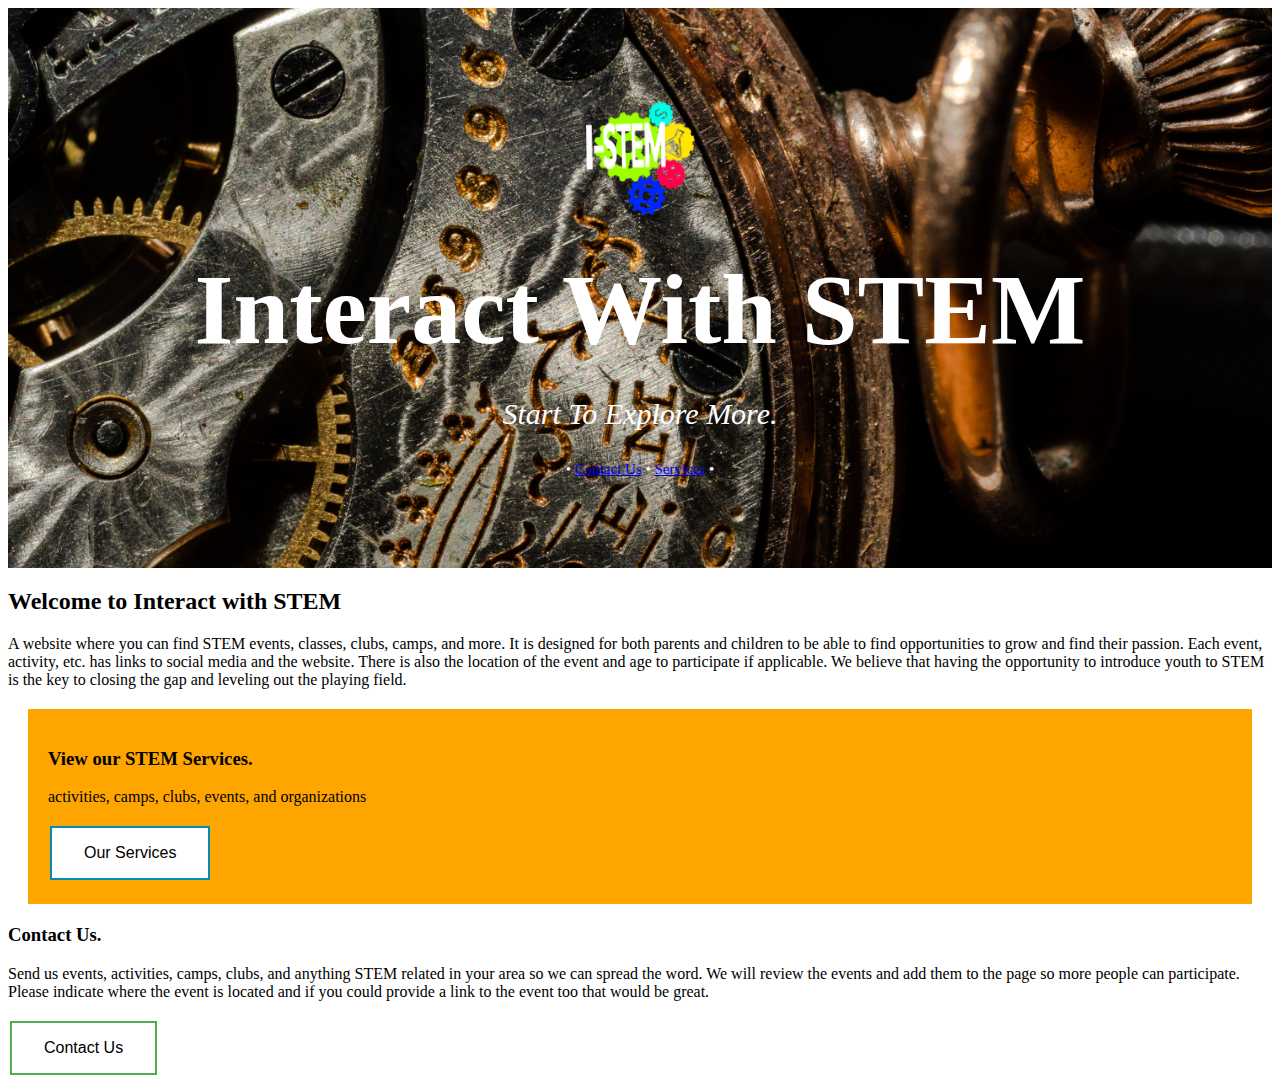
==== index.html @ 609e3748 "website text" ====
<!DOCTYPE html>
<html lang="en">
<head>
    <meta charset="UTF-8">
    <title>Home Page</title>
    <link href="css/styles.css" rel="stylesheet" type="text/css">
</head>
<body>
    <div style="background-image: url('images/josh-redd-zBtM8P2OaeA-unsplash.jpg'); background-size: cover; height:480px; padding-top: 80px; text-align: center;">
        <img src="images/png-image-f21a690283cf-1-copy_1.png" style="height:150px;">
        <h1 style="font-size:100px; color:white; margin:10px;">Interact With STEM</h1>
        <p style="font-size:30px; color: white;"><em>Start To Explore More.</em></p>
        <nav>
            <p style="font-size: 15px; color: white;">
                •
                <a href="html/contact.html">Contact Us</a>
                •
                <a href="html/services.html">Services</a>
                •
            </p>
        </nav>
    </div>
    <h2>Welcome to Interact with STEM</h2>
    <p> A website where you can find STEM events, classes, clubs, camps, and more. It is designed for both parents and children to be able to find opportunities to grow and find their passion. Each event, activity, etc. has links to social media and the website. There is also the location of the event and age to participate if applicable. We believe that having the opportunity to introduce youth to STEM is the key to closing the gap and leveling out the playing field. </p>
    <div class="box">
        <h3>View our STEM Services.</h3>
        <p>activities, camps, clubs, events, and organizations</p>
        <a href="html/services.html">
            <button class="button button2">Our Services</button>
        </a>
    </div>


    <h3>Contact Us.</h3>
    <p>Send us events, activities, camps, clubs, and anything STEM related in your area so we can spread the word. We will review the events and add them to the page so more people can participate. Please indicate where the event is located and if you could provide a link to the event too that would be great. ​</p>
    <a href="html/contact.html">
        <button class="button button1">Contact Us</button>
    </a>


</body>
</html>
---- css/styles.css ----
.button {    border: none;    color: white;    padding: 16px 32px;    text-align: center;    text-decoration: none;    display: inline-block;    font-size: 16px;    margin: 4px 2px;    transition-duration: 0.4s;    cursor: pointer;}.button1 {    background-color: white;    color: black;    border: 2px solid #4CAF50;}.button1:hover {    background-color: #4CAF50;    color: white;}.button2 {    background-color: white;    color: black;    border: 2px solid #008CBA;}.button2:hover {    background-color: #008CBA;    color: white;}.box {    margin: 20px;    padding: 20px;    background: orange;}
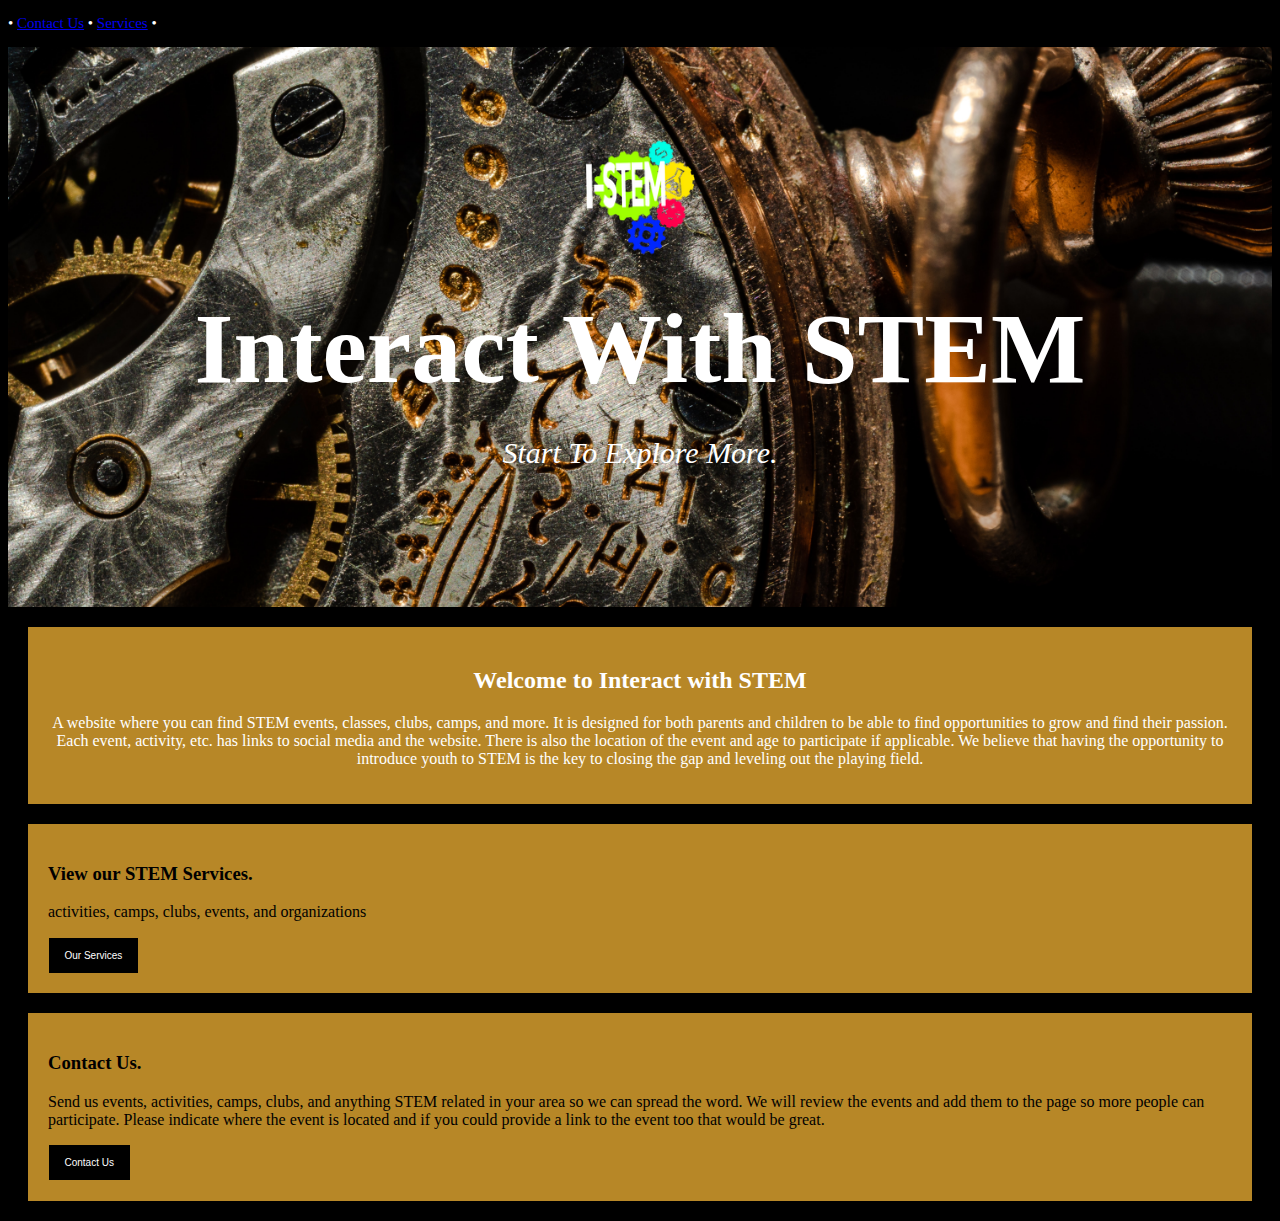
==== commit e0f62092: "website text" ====
--- a/index.html
+++ b/index.html
@@ -5,38 +5,44 @@
     <title>Home Page</title>
     <link href="css/styles.css" rel="stylesheet" type="text/css">
 </head>
-<body>
+<header>
+    <nav>
+        <p style="font-size: 15px; color: #FFFFFF;">
+            •
+            <a href="html/contact.html">Contact Us</a>
+            •
+            <a href="html/services.html">Services</a>
+            •
+        </p>
+    </nav>
+</header>
+<body style="background-color:#000000;">
     <div style="background-image: url('images/josh-redd-zBtM8P2OaeA-unsplash.jpg'); background-size: cover; height:480px; padding-top: 80px; text-align: center;">
         <img src="images/png-image-f21a690283cf-1-copy_1.png" style="height:150px;">
-        <h1 style="font-size:100px; color:white; margin:10px;">Interact With STEM</h1>
-        <p style="font-size:30px; color: white;"><em>Start To Explore More.</em></p>
-        <nav>
-            <p style="font-size: 15px; color: white;">
-                •
-                <a href="html/contact.html">Contact Us</a>
-                •
-                <a href="html/services.html">Services</a>
-                •
-            </p>
-        </nav>
+        <h1 style="font-size:100px; color:#FFFFFF; margin:10px;">Interact With
+            STEM</h1>
+        <p style="font-size:30px; color: #FFFFFF;"><em>Start To Explore More.</em></p>
     </div>
-    <h2>Welcome to Interact with STEM</h2>
-    <p> A website where you can find STEM events, classes, clubs, camps, and more. It is designed for both parents and children to be able to find opportunities to grow and find their passion. Each event, activity, etc. has links to social media and the website. There is also the location of the event and age to participate if applicable. We believe that having the opportunity to introduce youth to STEM is the key to closing the gap and leveling out the playing field. </p>
-    <div class="box">
+    <div class="box1">
+        <h2 style="color:#FFFFFF; text-align: center;">Welcome to Interact with STEM</h2>
+        <p style="color:#FFFFFF; text-align: center;"> A website where you can find STEM events, classes, clubs, camps, and more. It is designed for both parents and children to be able to find opportunities to grow and find their passion. Each event, activity, etc. has links to social media and the website. There is also the location of the event and age to participate if applicable. We believe that having the opportunity to introduce youth to STEM is the key to closing the gap and leveling out the playing field. </p>
+    </div>
+    <div class="box1">
         <h3>View our STEM Services.</h3>
         <p>activities, camps, clubs, events, and organizations</p>
         <a href="html/services.html">
-            <button class="button button2">Our Services</button>
+            <button class="button button1">Our Services</button>
+        </a>
+    </div>
+
+    <div class="box1">
+        <h3>Contact Us.</h3>
+        <p>Send us events, activities, camps, clubs, and anything STEM related in your area so we can spread the word. We will review the events and add them to the page so more people can participate. Please indicate where the event is located and if you could provide a link to the event too that would be great. ​</p>
+        <a href="html/contact.html">
+            <button class="button button1">Contact Us</button>
         </a>
     </div>
 
 
-    <h3>Contact Us.</h3>
-    <p>Send us events, activities, camps, clubs, and anything STEM related in your area so we can spread the word. We will review the events and add them to the page so more people can participate. Please indicate where the event is located and if you could provide a link to the event too that would be great. ​</p>
-    <a href="html/contact.html">
-        <button class="button button1">Contact Us</button>
-    </a>
-
-
 </body>
 </html>--- a/css/styles.css
+++ b/css/styles.css
@@ -1,39 +1,35 @@
 .button {     border: none;     color: white;-    padding: 16px 32px;+    padding: 10px 14px;     text-align: center;     text-decoration: none;     display: inline-block;-    font-size: 16px;-    margin: 4px 2px;+    font-size: 10px;+    margin: 0.5px;     transition-duration: 0.4s;     cursor: pointer; }  .button1 {-    background-color: white;-    color: black;-    border: 2px solid #4CAF50;+    background-color: #000000;+    color: #FFFFFF;+    border: 2px solid #000000; }  .button1:hover {-    background-color: #4CAF50;-    color: white;+    background-color: #C8952E;+    color: #000000; } -.button2 {-    background-color: white;-    color: black;-    border: 2px solid #008CBA;+.box1 {+    margin: 20px;+    padding: 20px;+    background: #b78727; } -.button2:hover {-    background-color: #008CBA;-    color: white;-} .box {     margin: 20px;     padding: 20px;-    background: orange;+    background: #b8860b; }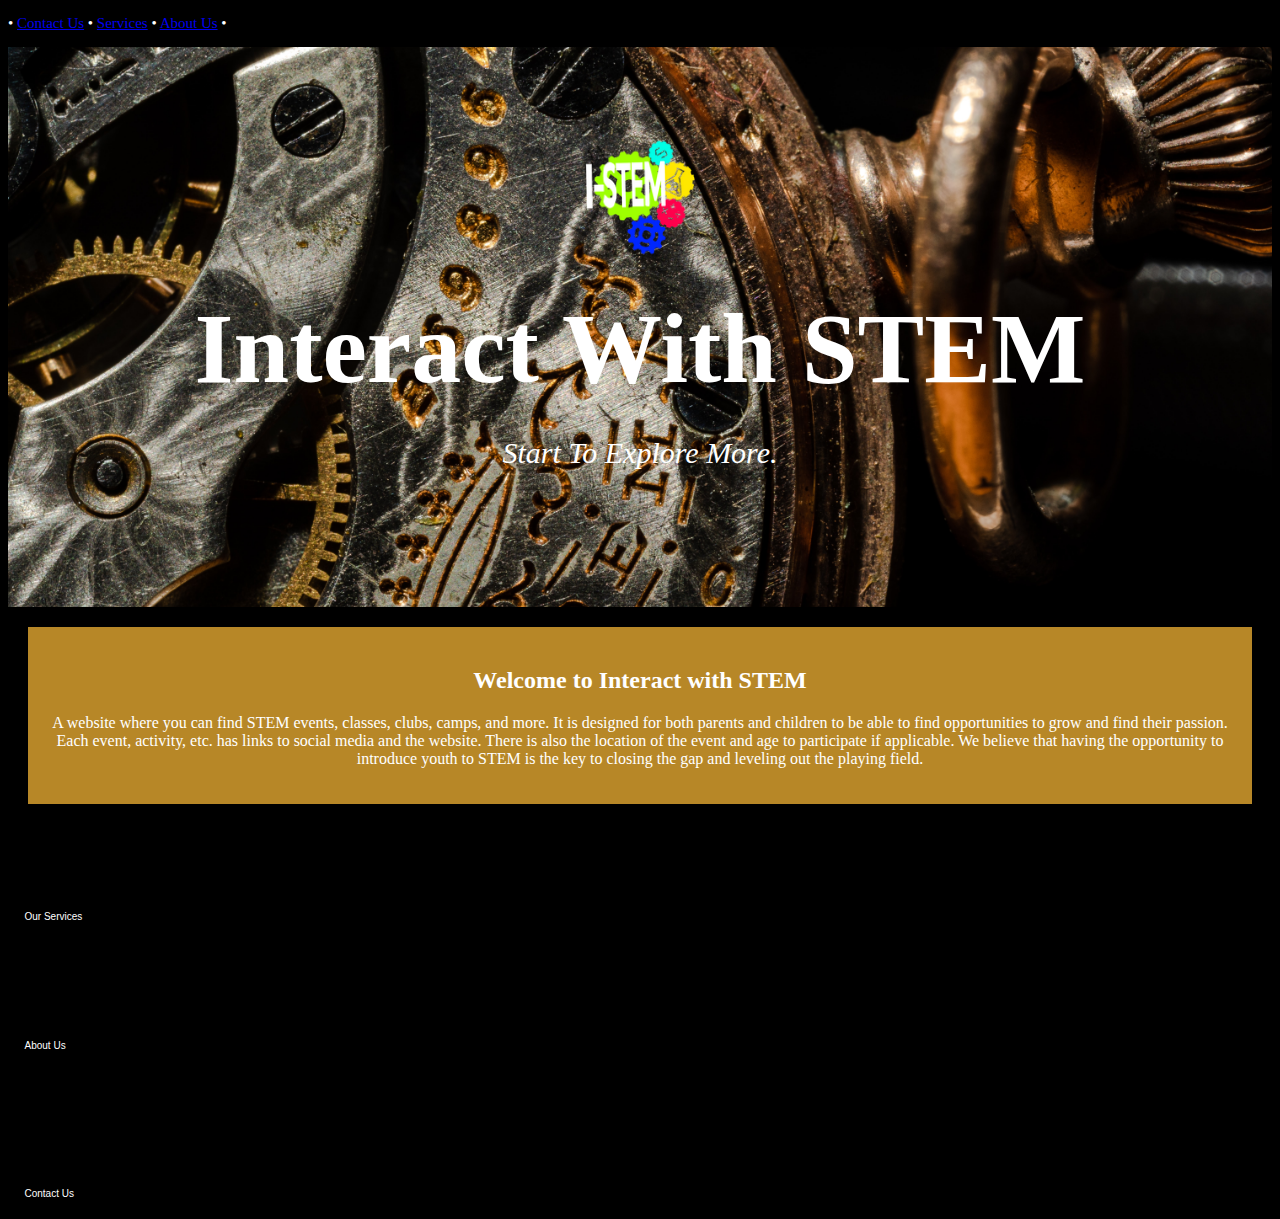
==== commit 0d4f6554: "website  text and about page" ====
--- a/index.html
+++ b/index.html
@@ -13,6 +13,8 @@
             •
             <a href="html/services.html">Services</a>
             •
+            <a href="html/about.html">About Us</a>
+            •
         </p>
     </nav>
 </header>
@@ -27,15 +29,21 @@
         <h2 style="color:#FFFFFF; text-align: center;">Welcome to Interact with STEM</h2>
         <p style="color:#FFFFFF; text-align: center;"> A website where you can find STEM events, classes, clubs, camps, and more. It is designed for both parents and children to be able to find opportunities to grow and find their passion. Each event, activity, etc. has links to social media and the website. There is also the location of the event and age to participate if applicable. We believe that having the opportunity to introduce youth to STEM is the key to closing the gap and leveling out the playing field. </p>
     </div>
-    <div class="box1">
+    <div class="box2">
         <h3>View our STEM Services.</h3>
         <p>activities, camps, clubs, events, and organizations</p>
         <a href="html/services.html">
             <button class="button button1">Our Services</button>
         </a>
     </div>
-
-    <div class="box1">
+    <div class="box3">
+        <h3>About us.</h3>
+        <p>The one-stop-shop for your next STEM adventure.</p>
+        <a href="html/about.html">
+            <button class="button button1">About Us</button>
+        </a>
+    </div>
+    <div class="box4">
         <h3>Contact Us.</h3>
         <p>Send us events, activities, camps, clubs, and anything STEM related in your area so we can spread the word. We will review the events and add them to the page so more people can participate. Please indicate where the event is located and if you could provide a link to the event too that would be great. ​</p>
         <a href="html/contact.html">
--- a/css/styles.css
+++ b/css/styles.css
@@ -22,14 +22,15 @@
     color: #000000; } +.box {+    margin: 20px;+    padding: 20px;+    background: #000000;+}+ .box1 {     margin: 20px;     padding: 20px;     background: #b78727; } -.box {-    margin: 20px;-    padding: 20px;-    background: #b8860b;-}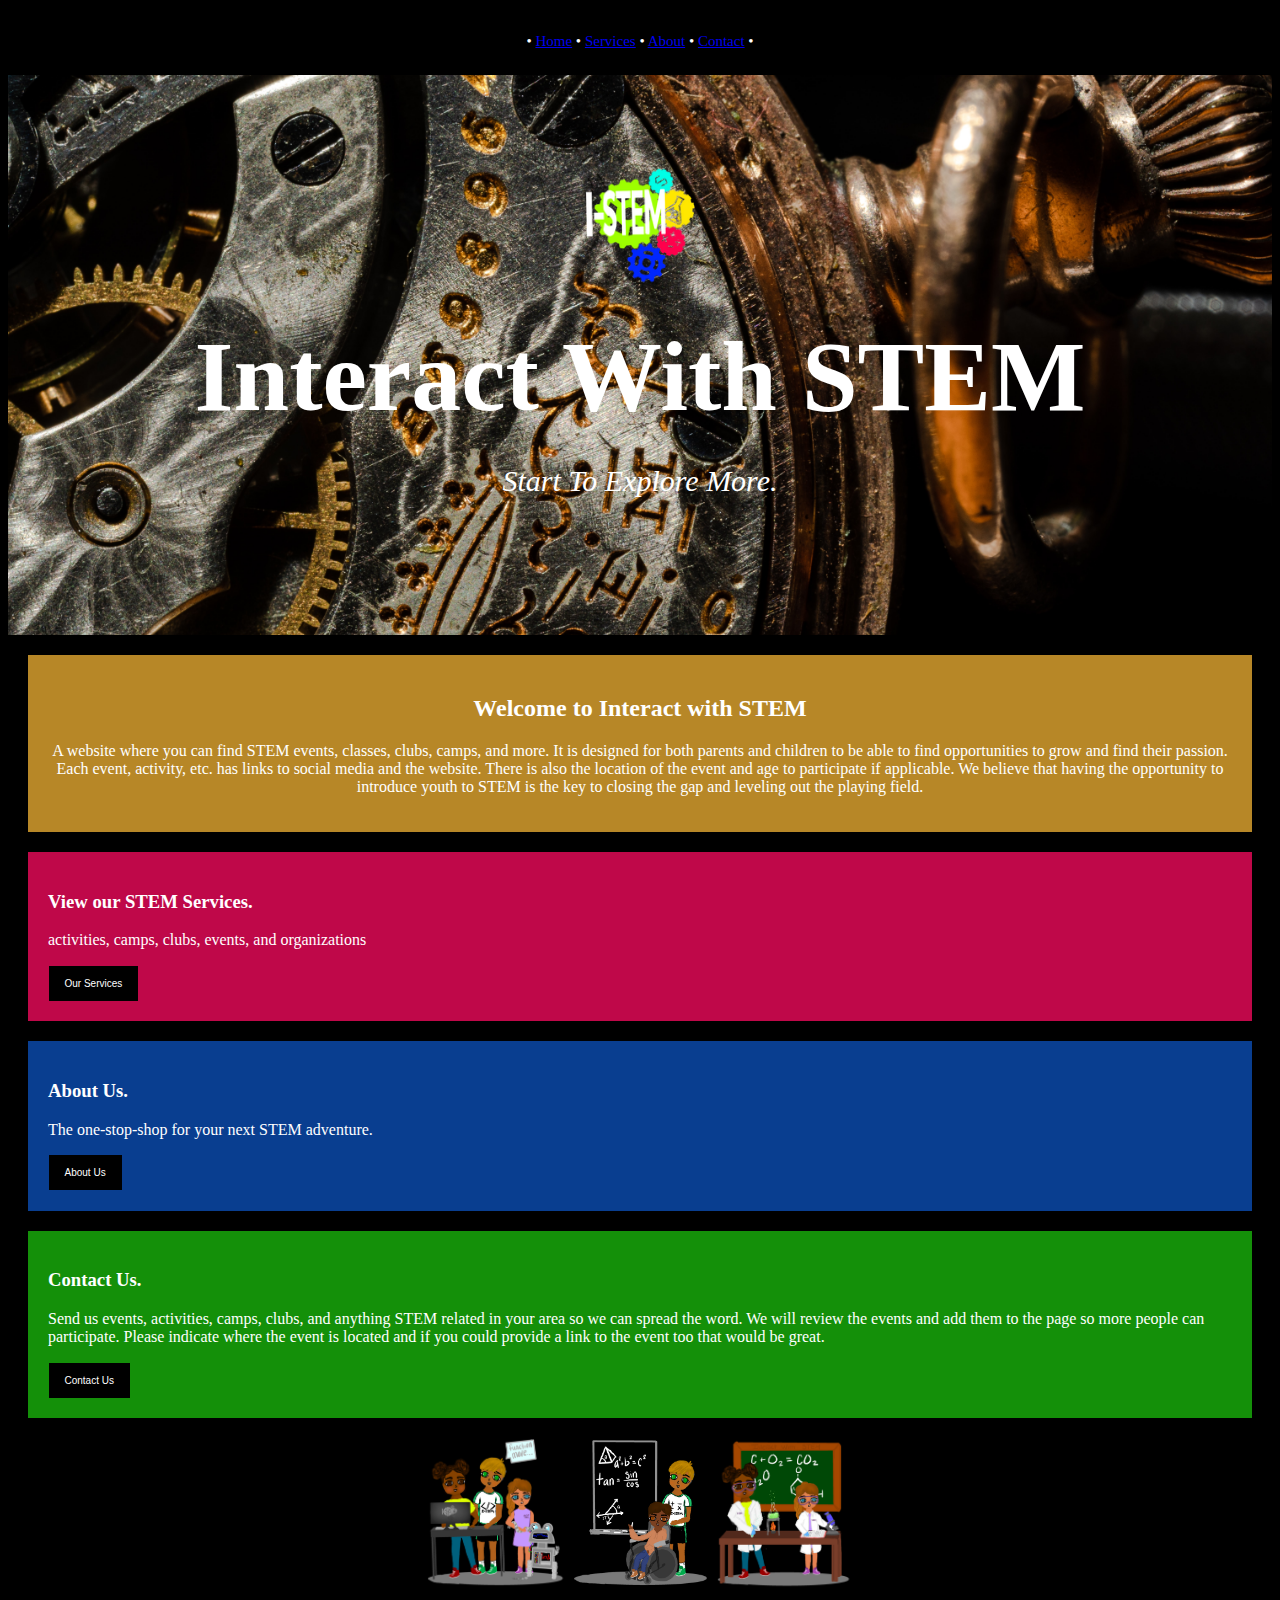
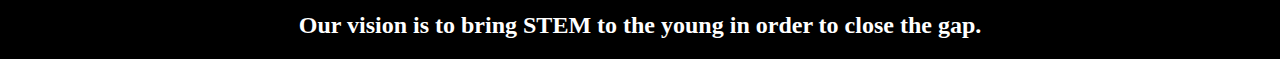
==== commit 517b0a1d: "website  text" ====
--- a/index.html
+++ b/index.html
@@ -5,15 +5,17 @@
     <title>Home Page</title>
     <link href="css/styles.css" rel="stylesheet" type="text/css">
 </head>
-<header>
+<header style="background-color: #000000; padding: 10px 10px;">
     <nav>
-        <p style="font-size: 15px; color: #FFFFFF;">
+        <p style="font-size: 15px; color: #FFFFFF; text-align: center;">
             •
-            <a href="html/contact.html">Contact Us</a>
+            <a href="index.html">Home</a>
             •
             <a href="html/services.html">Services</a>
             •
-            <a href="html/about.html">About Us</a>
+            <a href="html/about.html">About</a>
+            •
+            <a href="html/contact.html">Contact</a>
             •
         </p>
     </nav>
@@ -29,28 +31,34 @@
         <h2 style="color:#FFFFFF; text-align: center;">Welcome to Interact with STEM</h2>
         <p style="color:#FFFFFF; text-align: center;"> A website where you can find STEM events, classes, clubs, camps, and more. It is designed for both parents and children to be able to find opportunities to grow and find their passion. Each event, activity, etc. has links to social media and the website. There is also the location of the event and age to participate if applicable. We believe that having the opportunity to introduce youth to STEM is the key to closing the gap and leveling out the playing field. </p>
     </div>
-    <div class="box2">
+    <div class="box2" style="color:#FFFFFF;">
         <h3>View our STEM Services.</h3>
         <p>activities, camps, clubs, events, and organizations</p>
         <a href="html/services.html">
             <button class="button button1">Our Services</button>
         </a>
     </div>
-    <div class="box3">
-        <h3>About us.</h3>
+    <div class="box3" style="color:#FFFFFF;">
+        <h3>About Us.</h3>
         <p>The one-stop-shop for your next STEM adventure.</p>
         <a href="html/about.html">
-            <button class="button button1">About Us</button>
+            <button class="button button2">About Us</button>
         </a>
     </div>
-    <div class="box4">
+    <div class="box4" style="color:#FFFFFF;">
         <h3>Contact Us.</h3>
         <p>Send us events, activities, camps, clubs, and anything STEM related in your area so we can spread the word. We will review the events and add them to the page so more people can participate. Please indicate where the event is located and if you could provide a link to the event too that would be great. ​</p>
         <a href="html/contact.html">
-            <button class="button button1">Contact Us</button>
+            <button class="button button3">Contact Us</button>
         </a>
     </div>
-
+    <div style="text-align: center;">
+        <img src="images/engineering.png" style="height:150px;">
+        <img src="images/math.png" style="height:150px;">
+        <img src="images/science.png" style="height:150px;">
+        <h2 style="color:#FFFFFF; text-align: center;">Our vision is to bring STEM to the young in order to close the
+            gap.</h2>
+    </div>
 
 </body>
 </html>--- a/css/styles.css
+++ b/css/styles.css
@@ -11,6 +11,12 @@
     cursor: pointer; } +.box1 {+    margin: 20px;+    padding: 20px;+    background: #b78727;+}+ .button1 {     background-color: #000000;     color: #FFFFFF;@@ -18,19 +24,53 @@
 }  .button1:hover {-    background-color: #C8952E;+    background-color: #EA1460;     color: #000000; } -.box {+.box2 {     margin: 20px;     padding: 20px;-    background: #000000;+    background: #BF0849 } -.box1 {+.button2 {+    background-color: #000000;+    color: #FFFFFF;+    border: 2px solid #000000;+}++.button2:hover {+    background-color: #0F56C4;+    color: #000000;+}++.box3 {     margin: 20px;     padding: 20px;-    background: #b78727;+    background: #093E90; } +.button3 {+    background-color: #000000;+    color: #FFFFFF;+    border: 2px solid #000000;+}++.button3:hover {+    background-color: #1BB70D;+    color: #000000;+}++.box4 {+    margin: 20px;+    padding: 20px;+    background: #149009;+}++.box5 {+    margin: 20px;+    padding: 20px;+    background: #0BB9AB;+}+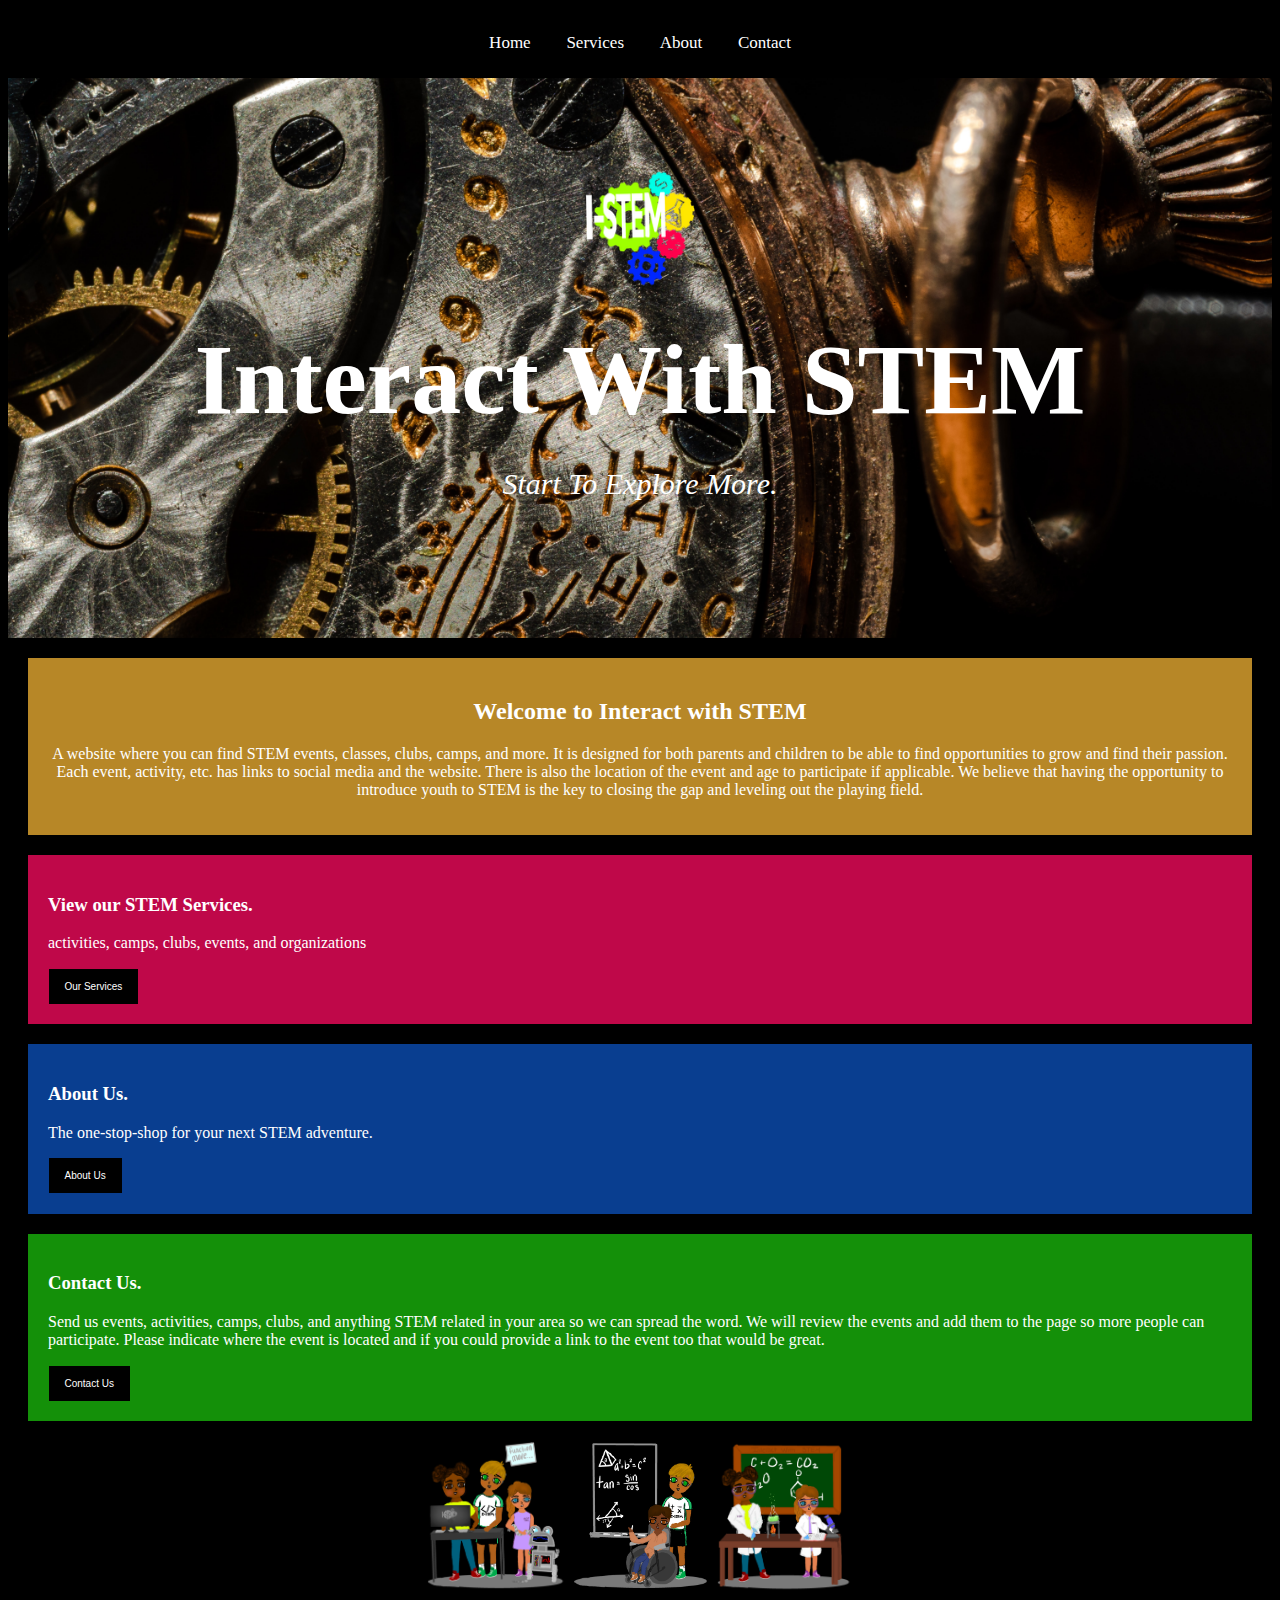
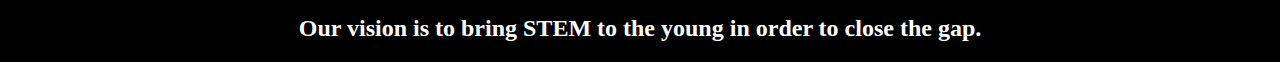
==== commit 6787ab7b: "website  text" ====
--- a/index.html
+++ b/index.html
@@ -5,18 +5,13 @@
     <title>Home Page</title>
     <link href="css/styles.css" rel="stylesheet" type="text/css">
 </head>
-<header style="background-color: #000000; padding: 10px 10px;">
+<header style="background-color: #000000; padding: 10px 10px; overflow: hidden;">
     <nav>
         <p style="font-size: 15px; color: #FFFFFF; text-align: center;">
-            •
-            <a href="index.html">Home</a>
-            •
-            <a href="html/services.html">Services</a>
-            •
-            <a href="html/about.html">About</a>
-            •
-            <a href="html/contact.html">Contact</a>
-            •
+            <a class="barlinks" href="index.html">Home</a>
+            <a class="barlinks" href="html/services.html">Services</a>
+            <a class="barlinks" href="html/about.html">About</a>
+            <a class="barlinks" href="html/contact.html">Contact</a>
         </p>
     </nav>
 </header>
--- a/css/styles.css
+++ b/css/styles.css
@@ -1,3 +1,16 @@
+.barlinks {+    color: #FFFFFF;+    text-align: center;+    padding: 14px 16px;+    text-decoration: none;+    font-size: 17px;+}++.barlinks:hover {+    background-color: #FFFFFF;+    color: #000000;+}+ .button {     border: none;     color: white;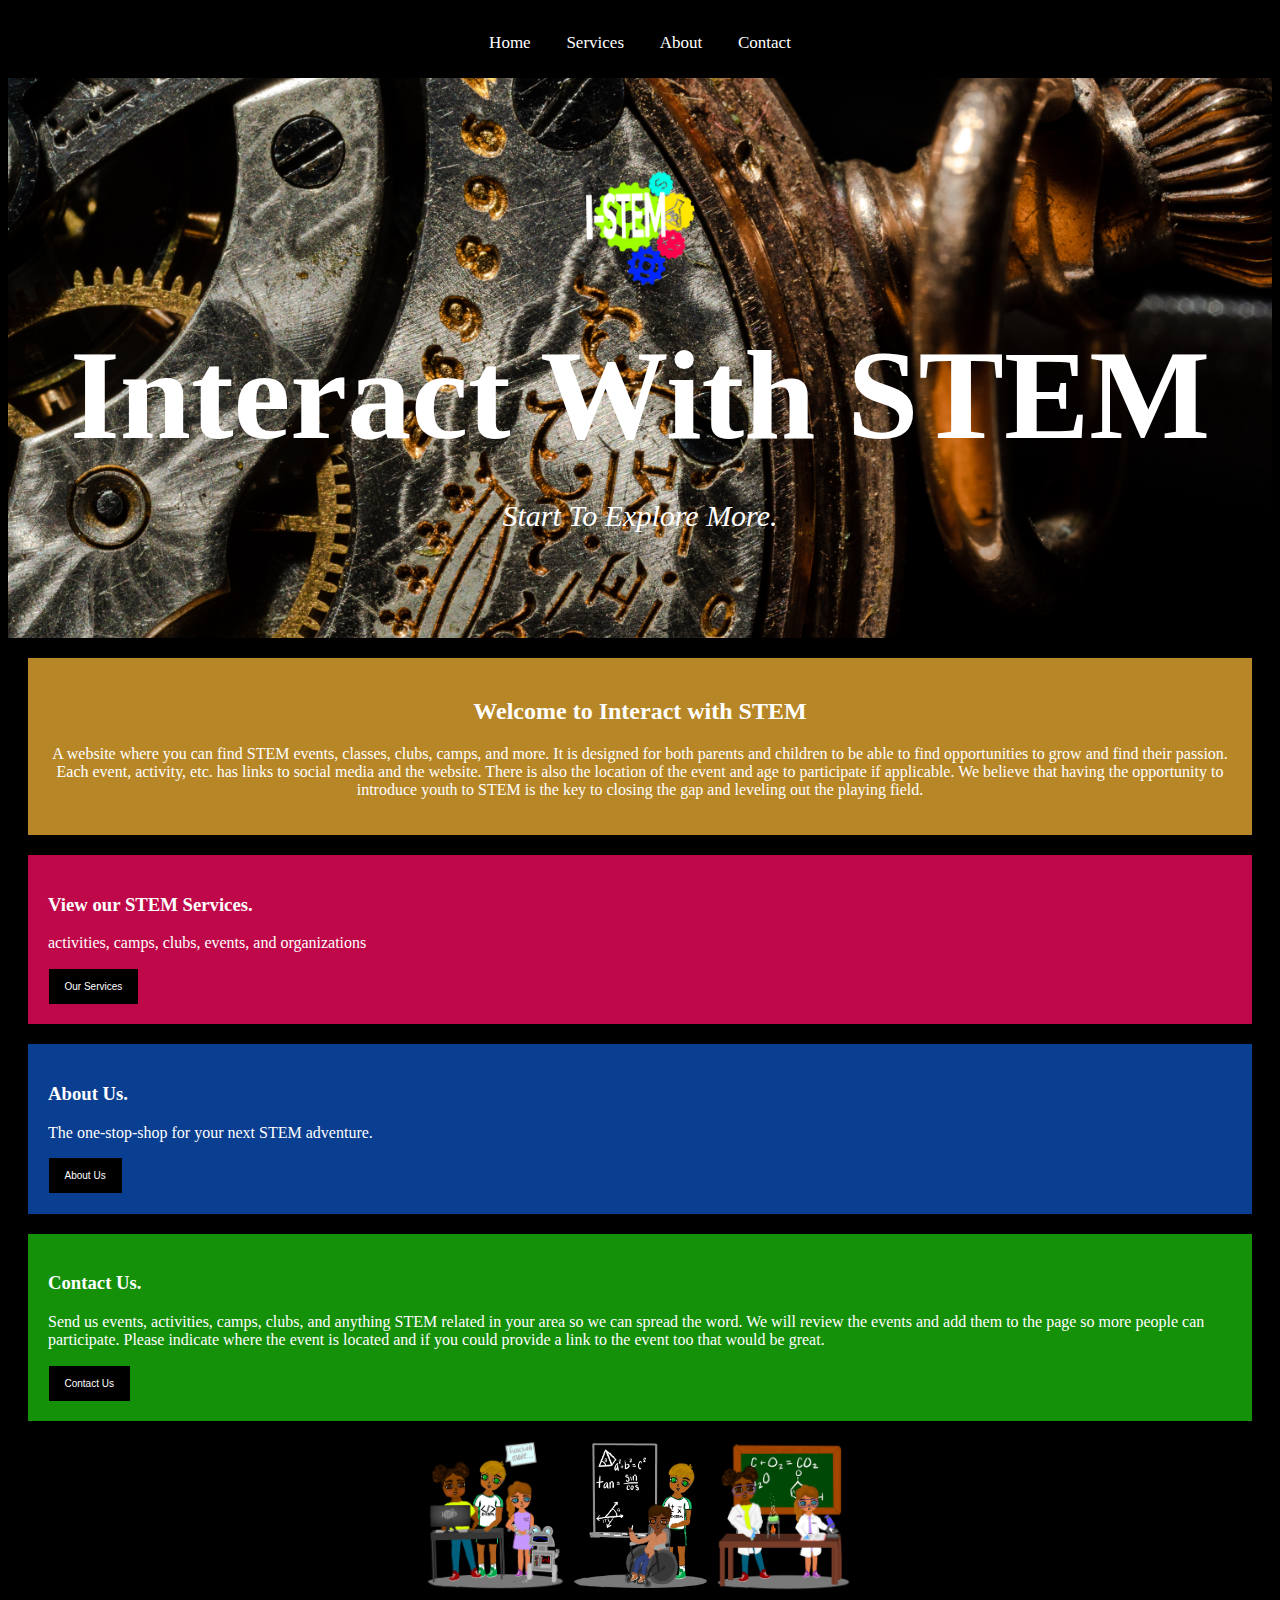
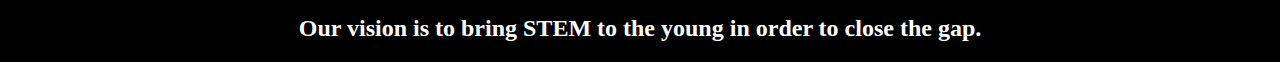
==== commit 416a8f2e: "use flow" ====
--- a/index.html
+++ b/index.html
@@ -2,10 +2,13 @@
 <html lang="en">
 <head>
     <meta charset="UTF-8">
+    <meta name="viewport" content="width=device-width, initial-scale=1.0">
+
     <title>Home Page</title>
     <link href="css/styles.css" rel="stylesheet" type="text/css">
 </head>
-<header style="background-color: #000000; padding: 10px 10px; overflow: hidden;">
+<header style="background-color: #000000; padding: 10px 10px; overflow:
+hidden; background-attachment: fixed;">
     <nav>
         <p style="font-size: 15px; color: #FFFFFF; text-align: center;">
             <a class="barlinks" href="index.html">Home</a>
@@ -18,13 +21,21 @@
 <body style="background-color:#000000;">
     <div style="background-image: url('images/josh-redd-zBtM8P2OaeA-unsplash.jpg'); background-size: cover; height:480px; padding-top: 80px; text-align: center;">
         <img src="images/png-image-f21a690283cf-1-copy_1.png" style="height:150px;">
-        <h1 style="font-size:100px; color:#FFFFFF; margin:10px;">Interact With
+        <h1>Interact With
             STEM</h1>
         <p style="font-size:30px; color: #FFFFFF;"><em>Start To Explore More.</em></p>
     </div>
     <div class="box1">
         <h2 style="color:#FFFFFF; text-align: center;">Welcome to Interact with STEM</h2>
-        <p style="color:#FFFFFF; text-align: center;"> A website where you can find STEM events, classes, clubs, camps, and more. It is designed for both parents and children to be able to find opportunities to grow and find their passion. Each event, activity, etc. has links to social media and the website. There is also the location of the event and age to participate if applicable. We believe that having the opportunity to introduce youth to STEM is the key to closing the gap and leveling out the playing field. </p>
+        <p style="color:#FFFFFF; text-align: center;">
+            A website where you can find STEM events, classes, clubs, camps, and
+            more. It is designed for both parents and children to be able to find
+            opportunities to grow and find their passion. Each event, activity,
+            etc. has links to social media and the website. There is also the
+            location of the event and age to participate if applicable. We believe
+            that having the opportunity to introduce youth to STEM is the key to
+            closing the gap and leveling out the playing field.
+        </p>
     </div>
     <div class="box2" style="color:#FFFFFF;">
         <h3>View our STEM Services.</h3>
@@ -42,7 +53,13 @@
     </div>
     <div class="box4" style="color:#FFFFFF;">
         <h3>Contact Us.</h3>
-        <p>Send us events, activities, camps, clubs, and anything STEM related in your area so we can spread the word. We will review the events and add them to the page so more people can participate. Please indicate where the event is located and if you could provide a link to the event too that would be great. ​</p>
+        <p>
+            Send us events, activities, camps, clubs, and anything STEM related
+            in your area so we can spread the word. We will review the events and
+            add them to the page so more people can participate. Please indicate
+            where the event is located and if you could provide a link to the
+            event too that would be great.
+        </p>
         <a href="html/contact.html">
             <button class="button button3">Contact Us</button>
         </a>
@@ -51,8 +68,9 @@
         <img src="images/engineering.png" style="height:150px;">
         <img src="images/math.png" style="height:150px;">
         <img src="images/science.png" style="height:150px;">
-        <h2 style="color:#FFFFFF; text-align: center;">Our vision is to bring STEM to the young in order to close the
-            gap.</h2>
+        <h2 style="color:#FFFFFF; text-align: center;">
+            Our vision is to bring STEM to the young in order to close the gap.
+        </h2>
     </div>
 
 </body>
--- a/css/styles.css
+++ b/css/styles.css
@@ -1,3 +1,11 @@
+h1 {+    font-size:10vw;+    color:#FFFFFF;+    margin:10px;+}+++ .barlinks {     color: #FFFFFF;     text-align: center;@@ -75,6 +83,16 @@
     color: #000000; } +.button4 {+    background-color: #000000;+    color: #FFFFFF;+    border: 2px solid #000000;+}++.button4:hover {+    background-color: #10D6C9;+    color: #000000;+} .box4 {     margin: 20px;     padding: 20px;@@ -87,3 +105,26 @@
     background: #0BB9AB; } +input[type=text], select, textarea {+    width: 100%;+    padding: 12px;+    border: 1px solid #ccc;+    border-radius: 4px;+    box-sizing: border-box;+    margin-top: 6px;+    margin-bottom: 16px;+    resize: vertical;+}++input[type=submit] {+    background-color: #04AA6D;+    color: #FFFFFF;+    padding: 12px 20px;+    border: none;+    border-radius: 4px;+    cursor: pointer;+}++input[type=submit]:hover {+    background-color: #45a049;+}